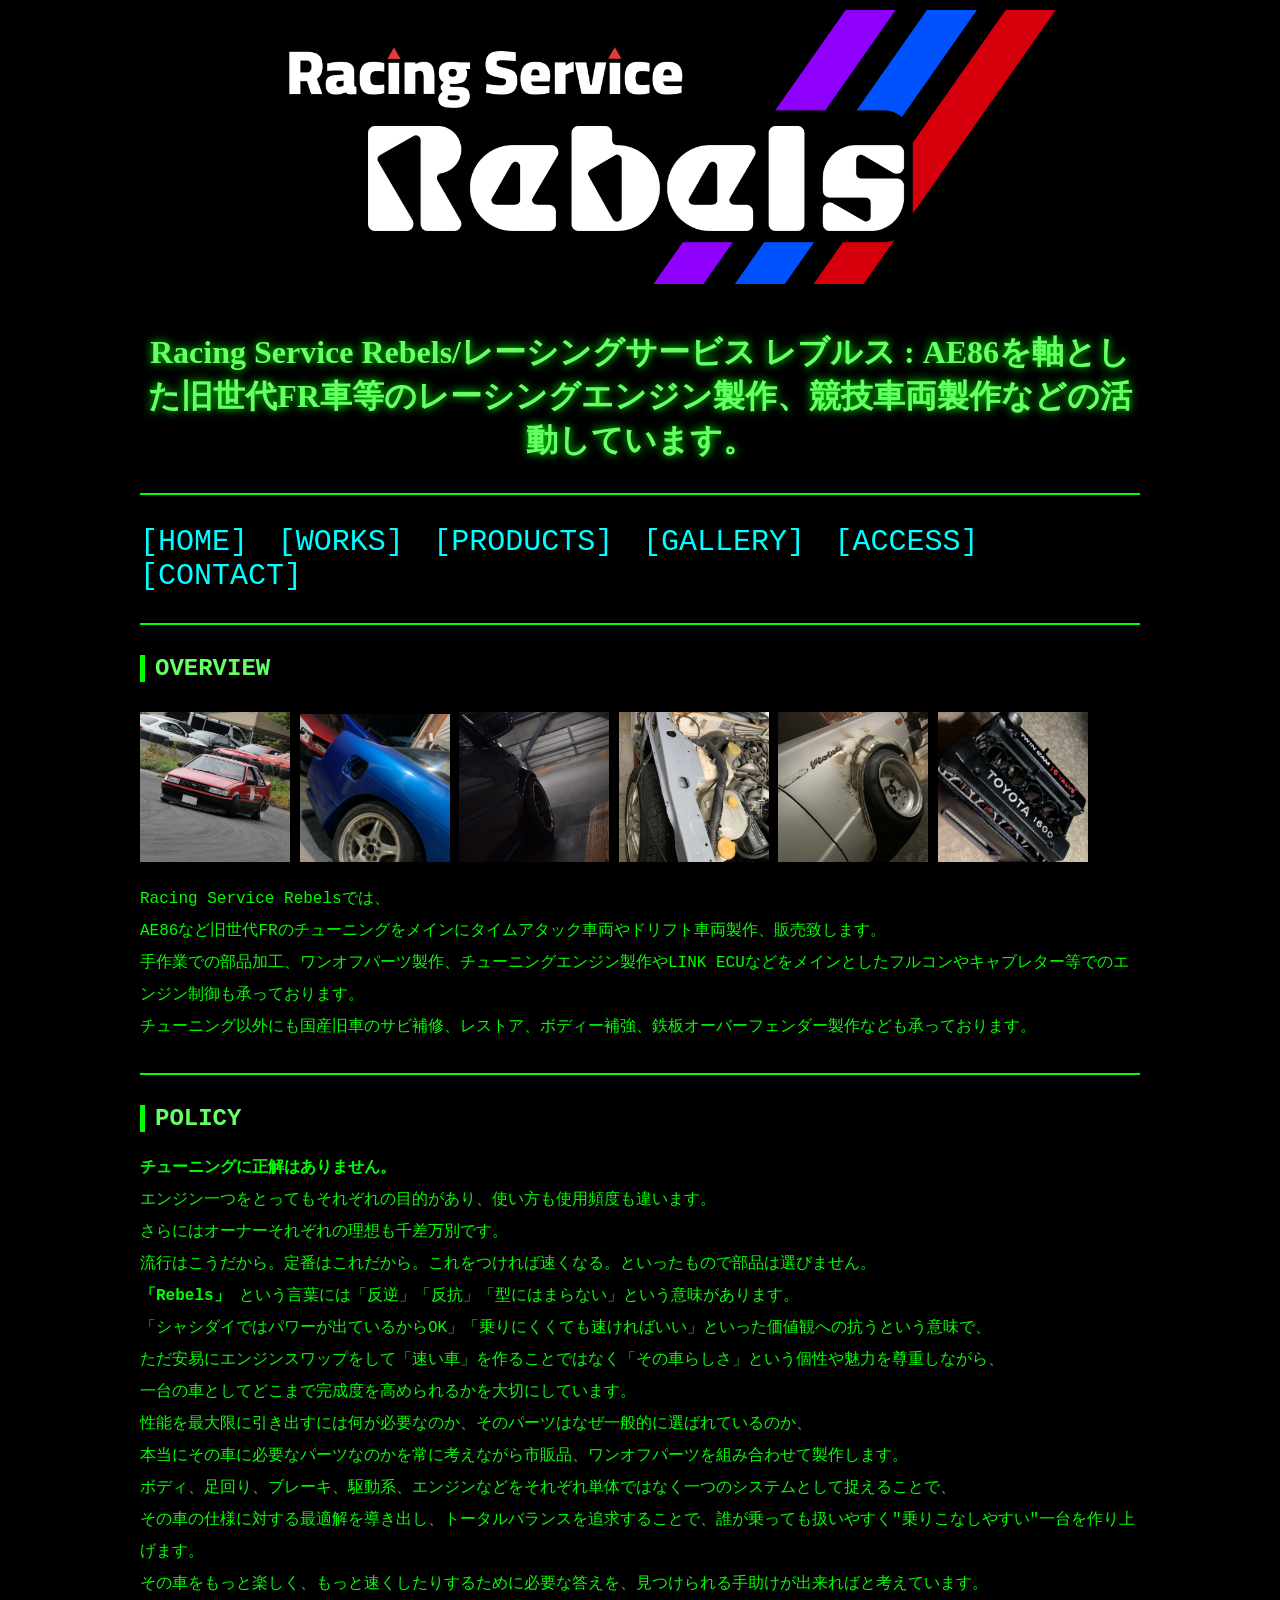
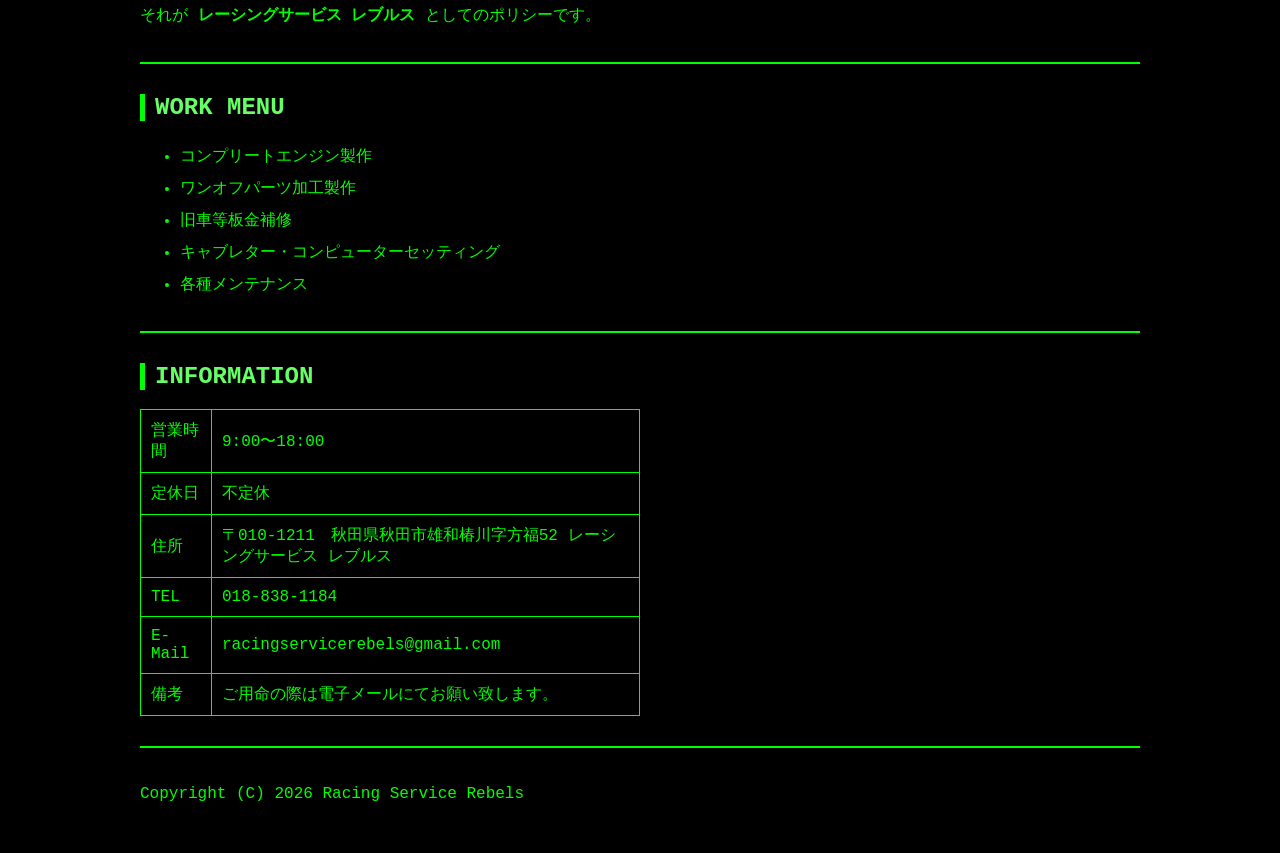
==== index.html @ 62c007cd "Update index.html" ====
<!DOCTYPE html>
<html lang="ja">

<head>

<meta charset="UTF-8">

<center>
  
<img src="images/Rebels.png" width="900">

</center>

<link rel="stylesheet" href="style.css">

<title>Racing Service Rebels レーシングサービス レブルス: AE86を軸とした旧世代FR車等のレーシングエンジン製作、競技車両製作などの活動しています。</title>

<meta name="google-site-verification" content="Rjr_uJXFVS8BpBEm4EKAXi3KYjtamgTPeOFt-QBH3vQ" />

<meta name="description" content="Racing Service Rebels レーシングサービス レブルス" />

<meta name="keywords" content="Racing Service Rebels,レーシングサービス レブルス,レーシングサービスレブルス,秋田,AE86,LINK ECU,チューニング" />

<meta name="robots" content="index,follow" />

</head>

<body>

<div class="container">

<header>

<p>

<title>Racing Service Rebels レーシングサービス レブルス: AE86を軸とした旧世代FR車等のレーシングエンジン製作、競技車両製作などの活動しています。</title>

</p>

<h1>

Racing Service Rebels/レーシングサービス レブルス : AE86を軸とした旧世代FR車等のレーシングエンジン製作、競技車両製作などの活動しています。

</h1>
  
<hr>

</header>

<nav>

<a href="index.html">[HOME]</a>

<a href="works.html">[WORKS]</a>

<a href=".html">[PRODUCTS]</a>

<a href="gallery.html">[GALLERY]</a>

<a href="access.html">[ACCESS]</a>

<a href="contact.html">[CONTACT]</a>

</nav>

<hr>

<section>

<h2> OVERVIEW </h2>
  
<img src="images/IMG_4659.jpg" width="150">

<img src="images/180sx.png" width="150">

<img src="images/image3 .jpeg" width="150">
  
<img src="images/image10.jpeg" width="150"> 

<img src="images/image4.jpeg" width="150"> 
  
<img src="images/IMG_3973.png" width="150"> 

<p>

Racing Service Rebelsでは、<br>

AE86など旧世代FRのチューニングをメインにタイムアタック車両やドリフト車両製作、販売致します。<br>

手作業での部品加工、ワンオフパーツ製作、チューニングエンジン製作やLINK ECUなどをメインとしたフルコンやキャブレター等でのエンジン制御も承っております。<br>
  
チューニング以外にも国産旧車のサビ補修、レストア、ボディー補強、鉄板オーバーフェンダー製作なども承っております。<br>

</p>

</section>

<hr>

<section>

<h2> POLICY </h2>  

<p>
  
<strong>チューニングに正解はありません。</strong> <br>
  
エンジン一つをとってもそれぞれの目的があり、使い方も使用頻度も違います。<br>

さらにはオーナーそれぞれの理想も千差万別です。<br>

流行はこうだから。定番はこれだから。これをつければ速くなる。といったもので部品は選びません。<br>

<strong>「Rebels」</strong> という言葉には「反逆」「反抗」「型にはまらない」という意味があります。<br>
  
「シャシダイではパワーが出ているからOK」「乗りにくくても速ければいい」といった価値観への抗うという意味で、<br>
  
ただ安易にエンジンスワップをして「速い車」を作ることではなく「その車らしさ」という個性や魅力を尊重しながら、<br>
 
一台の車としてどこまで完成度を高められるかを大切にしています。<br>

性能を最大限に引き出すには何が必要なのか、そのパーツはなぜ一般的に選ばれているのか、<br>

本当にその車に必要なパーツなのかを常に考えながら市販品、ワンオフパーツを組み合わせて製作します。<br>

ボディ、足回り、ブレーキ、駆動系、エンジンなどをそれぞれ単体ではなく一つのシステムとして捉えることで、<br>
  
その車の仕様に対する最適解を導き出し、トータルバランスを追求することで、誰が乗っても扱いやすく"乗りこなしやすい"一台を作り上げます。<br>
  
その車をもっと楽しく、もっと速くしたりするために必要な答えを、見つけられる手助けが出来ればと考えています。<br>

それが<strong> レーシングサービス レブルス</strong> としてのポリシーです。
  
</p>

  
</section>

<hr>

<section>

<h2>WORK MENU</h2>

<ul>

<li>コンプリートエンジン製作</li>
  
<li>ワンオフパーツ加工製作</li>
  
<li>旧車等板金補修</li>

<li>キャブレター・コンピューターセッティング</li>

<li>各種メンテナンス</li>

</ul>

</section>

<hr>

<section>

<h2>INFORMATION</h2>

<table border="1">

<tr>
<td>営業時間</td>
<td>9:00〜18:00</td>
</tr>

<tr>
<td>定休日</td>
<td>不定休</td>
</tr>

<tr>
<td>住所</td>
<td>〒010-1211　秋田県秋田市雄和椿川字方福52 レーシングサービス レブルス</td>
</tr>

<tr>
<td>TEL</td>
<td>018-838-1184</td>
</tr> 

<tr>
<td>E-Mail</td>
<td>racingservicerebels@gmail.com</td>
</tr>

<tr>
<td>備考</td>
<td>ご用命の際は電子メールにてお願い致します。</td>
</tr>


</table>

</section>

<hr>

<footer>

<p>

Copyright (C) 2026 Racing Service Rebels

</p>

</footer>

</div>

</body>

</html>
---- style.css ----
body {

    background-color: #000000;

    color: #00ff00;

    font-family: "MS Gothic", monospace;   

    margin: 0;

    padding: 0;

}

.container {

    width: 1000px;

    margin: auto;

    padding: 20px;

}

h1 {

    color: #66ff66;

    text-align: center;

    text-shadow: 0 0 10px #00ff00;

    font-family: "Perfect DOS VGA 437";

}

h2 {

    color: #66ff66;

    border-left: 5px solid #00ff00;

    padding-left: 10px;

}

p {

    line-height: 2;

}

a {

    font-size: 30px;
    
    color: #00ffff;

    text-decoration: none;

    margin-right: 20px;

}

a:hover {

    color: yellow;

}

img {

    margin-top: 10px;

}

table {

    width: 500px;

    border-collapse: collapse;

}

td {

    padding: 10px;

    border: 1px solid #00ff00;

}

hr {

    border: 1px solid #00ff00;

    margin-top: 30px;

    margin-bottom: 30px;

}

ul {

    line-height: 2;

}
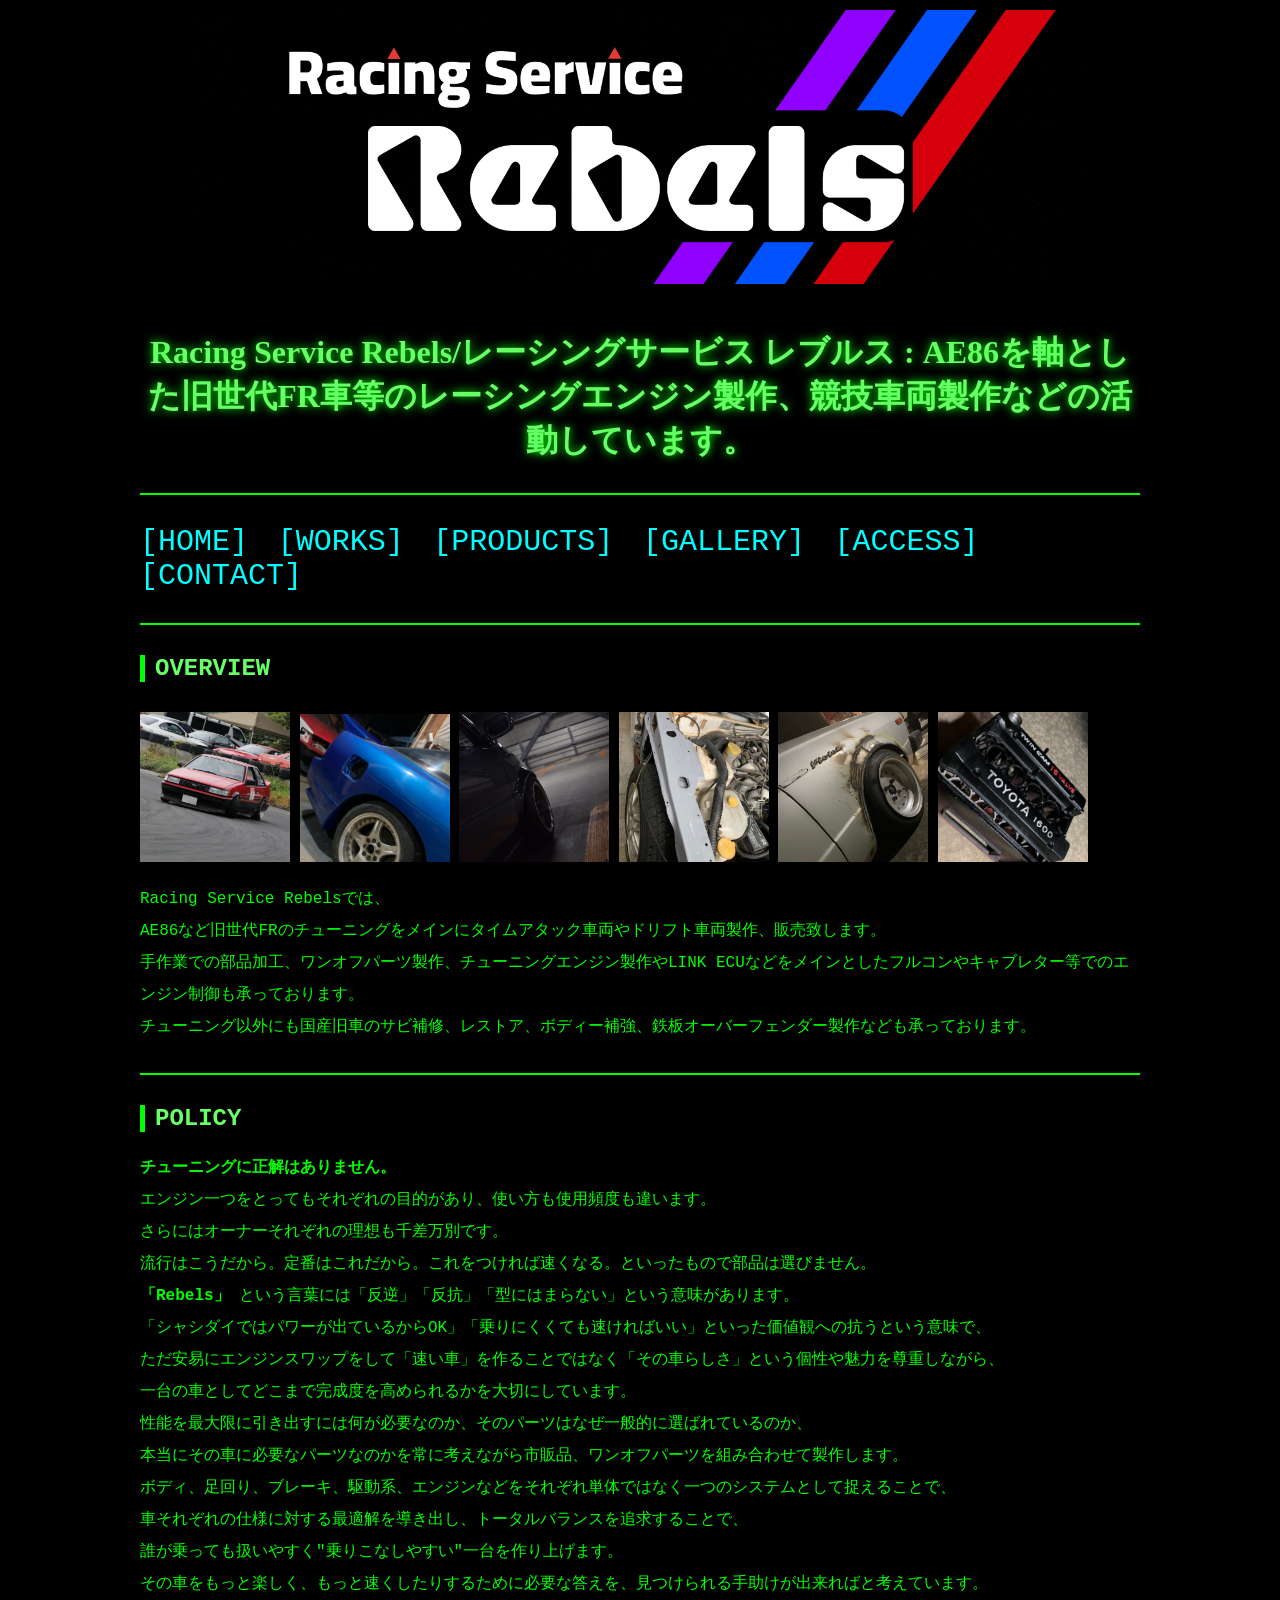
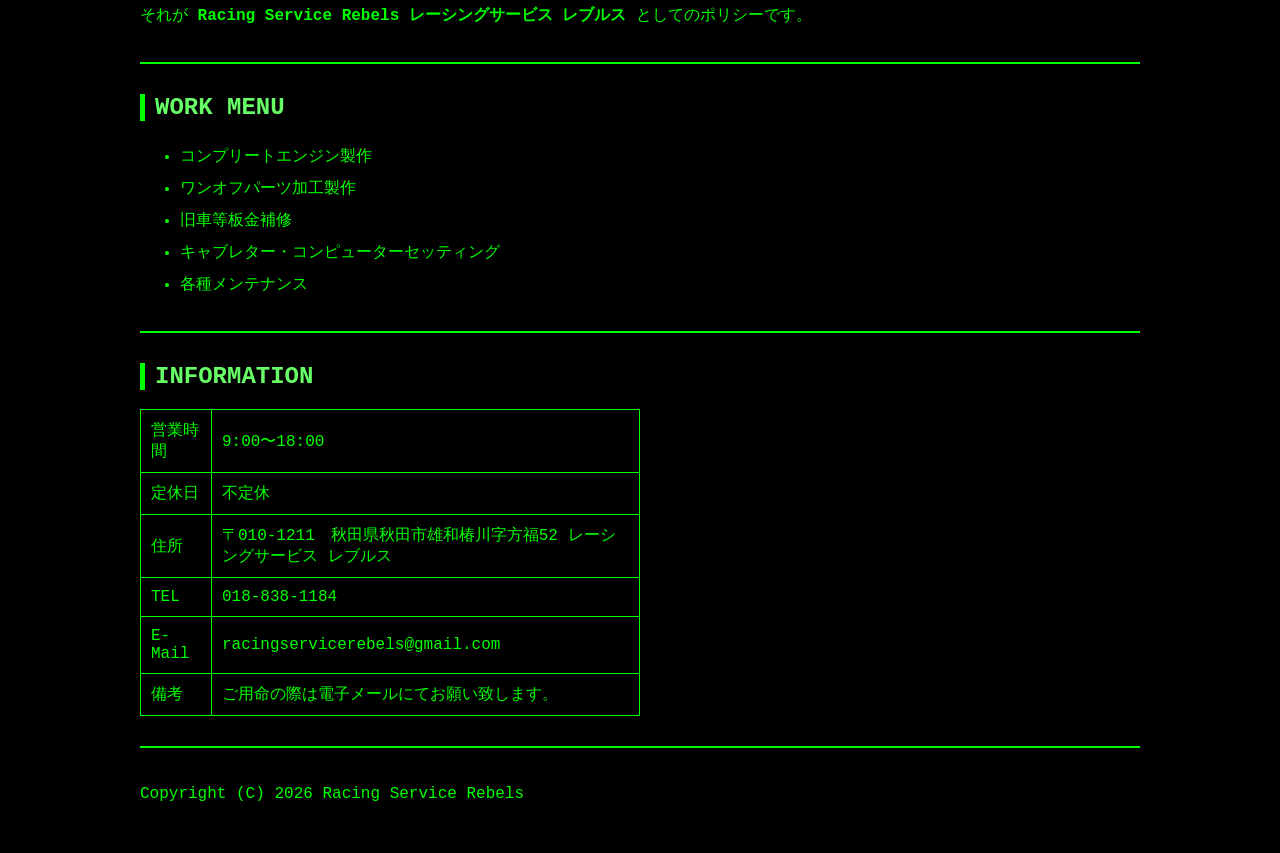
==== commit 5bfc72a0: "Update index.html" ====
--- a/index.html
+++ b/index.html
@@ -125,11 +125,13 @@
 
 ボディ、足回り、ブレーキ、駆動系、エンジンなどをそれぞれ単体ではなく一つのシステムとして捉えることで、<br>
   
-その車の仕様に対する最適解を導き出し、トータルバランスを追求することで、誰が乗っても扱いやすく"乗りこなしやすい"一台を作り上げます。<br>
+車それぞれの仕様に対する最適解を導き出し、トータルバランスを追求することで、<br>
+  
+誰が乗っても扱いやすく"乗りこなしやすい"一台を作り上げます。<br>
   
 その車をもっと楽しく、もっと速くしたりするために必要な答えを、見つけられる手助けが出来ればと考えています。<br>
 
-それが<strong> レーシングサービス レブルス</strong> としてのポリシーです。
+それが<strong> Racing Service Rebels レーシングサービス レブルス</strong> としてのポリシーです。
   
 </p>
 
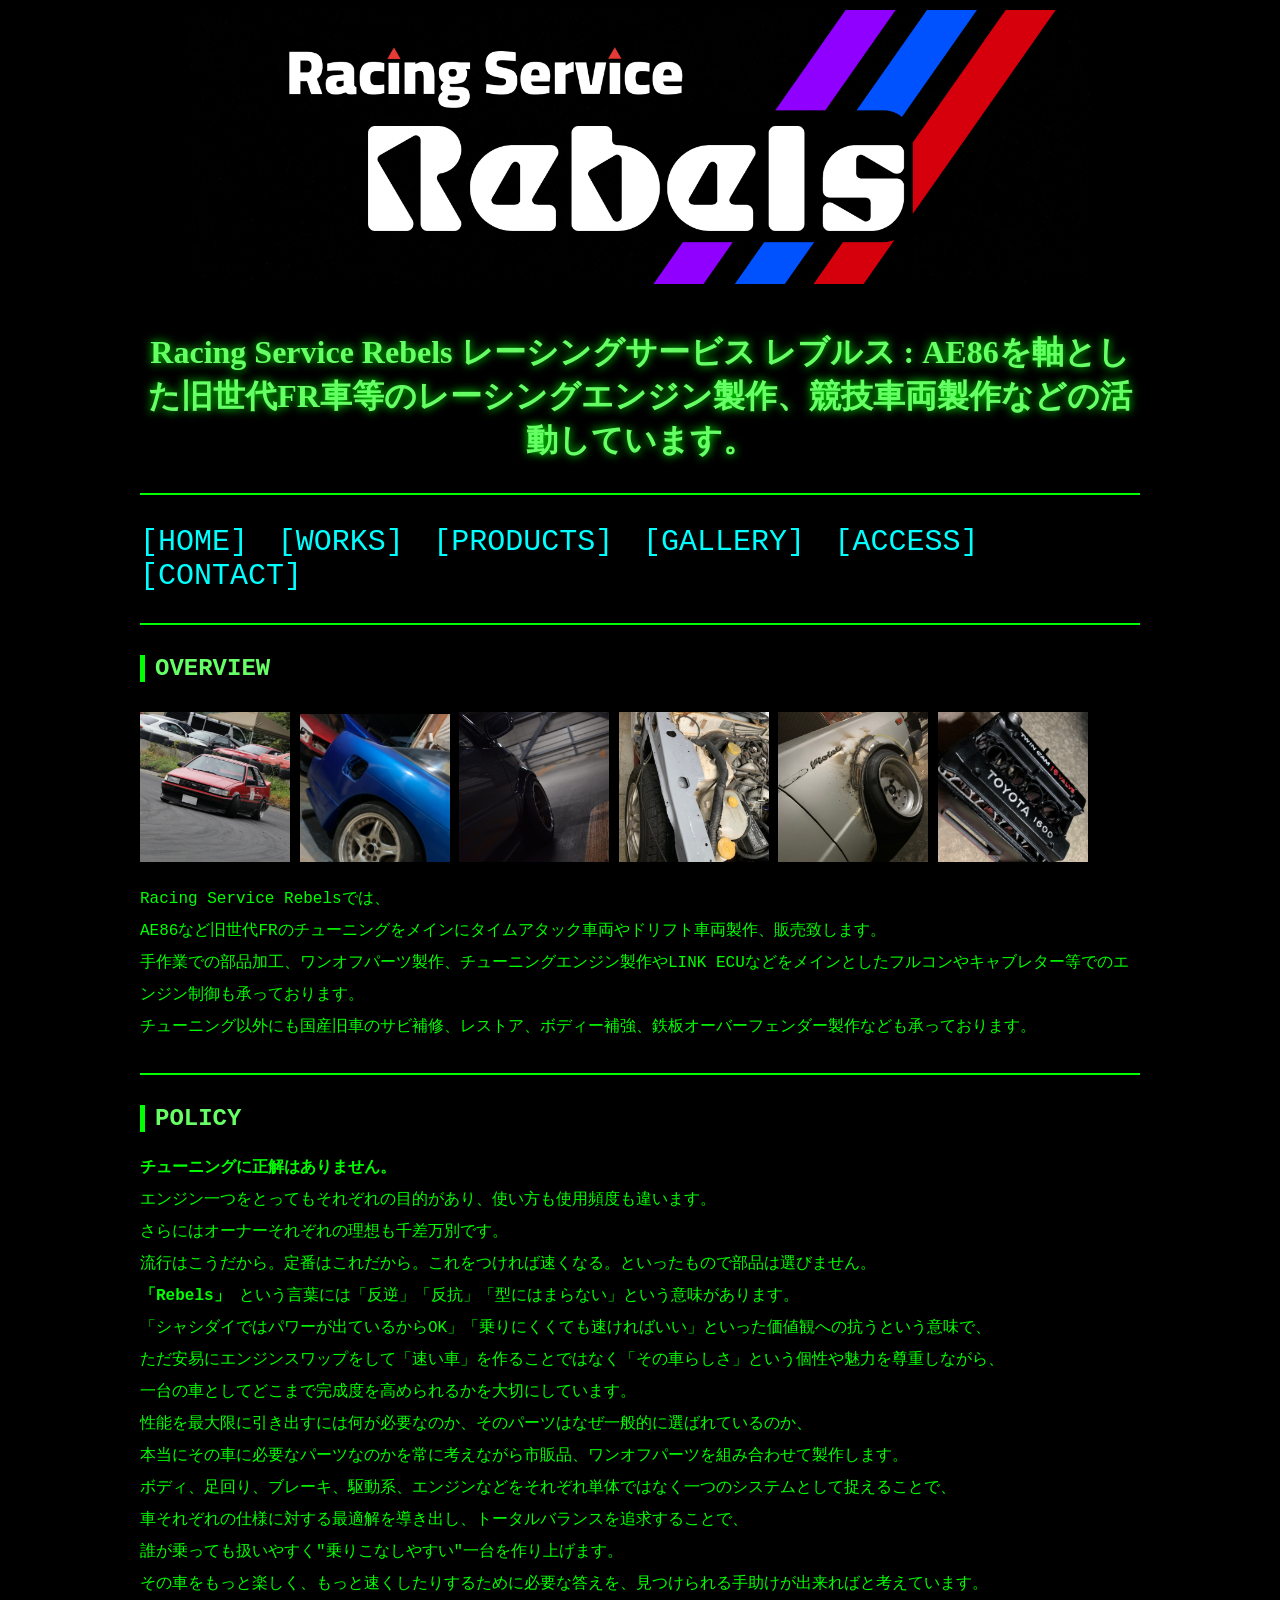
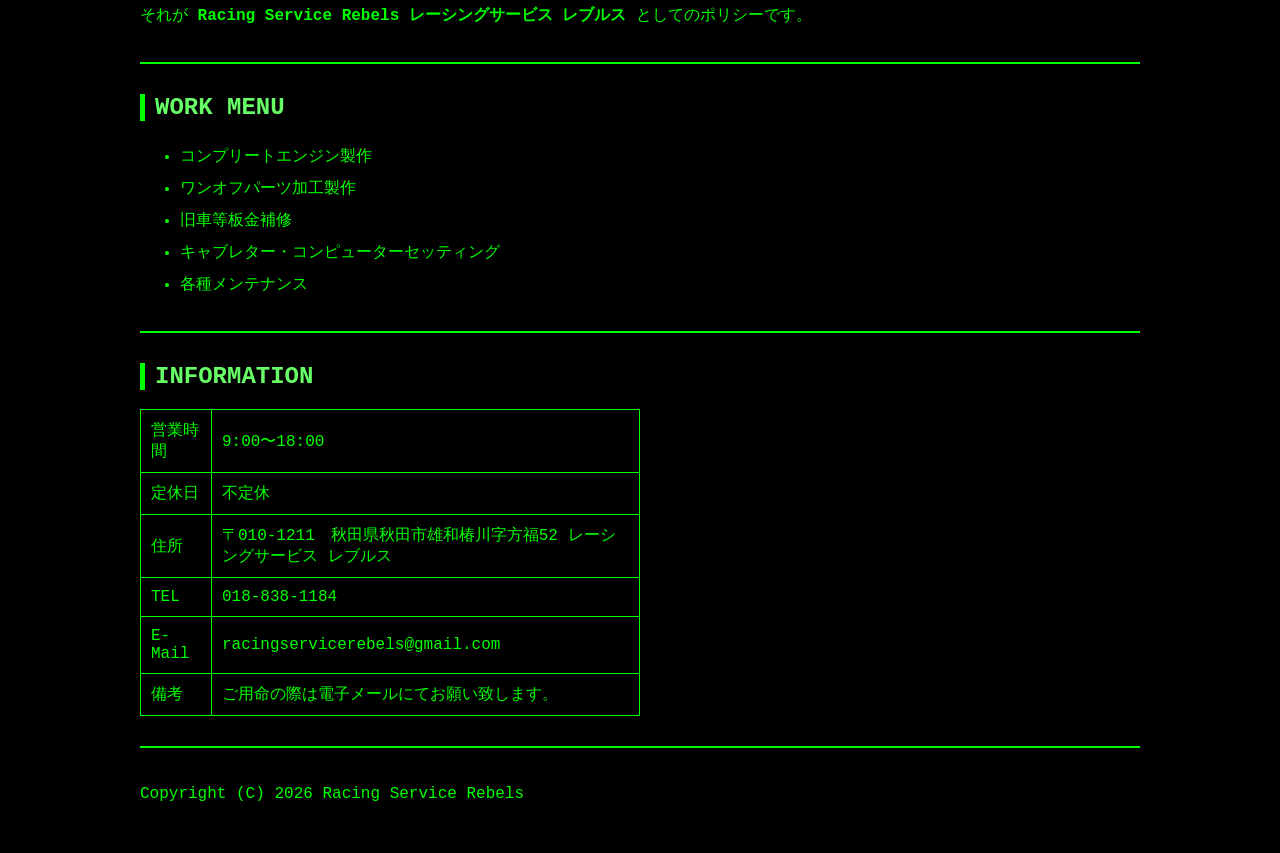
==== commit a16c8e3b: "Update index.html" ====
--- a/index.html
+++ b/index.html
@@ -13,7 +13,7 @@
 
 <link rel="stylesheet" href="style.css">
 
-<title>Racing Service Rebels レーシングサービス レブルス: AE86を軸とした旧世代FR車等のレーシングエンジン製作、競技車両製作などの活動しています。</title>
+<title>Racing Service Rebels レーシングサービス レブルス AE86を軸とした旧世代FR車等のレーシングエンジン製作、競技車両製作などの活動しています。</title>
 
 <meta name="google-site-verification" content="Rjr_uJXFVS8BpBEm4EKAXi3KYjtamgTPeOFt-QBH3vQ" />
 
@@ -33,13 +33,13 @@
 
 <p>
 
-<title>Racing Service Rebels レーシングサービス レブルス: AE86を軸とした旧世代FR車等のレーシングエンジン製作、競技車両製作などの活動しています。</title>
+<title>Racing Service Rebels レーシングサービス レブルス AE86を軸とした旧世代FR車等のレーシングエンジン製作、競技車両製作などの活動しています。</title>
 
 </p>
 
 <h1>
 
-Racing Service Rebels/レーシングサービス レブルス : AE86を軸とした旧世代FR車等のレーシングエンジン製作、競技車両製作などの活動しています。
+Racing Service Rebels レーシングサービス レブルス : AE86を軸とした旧世代FR車等のレーシングエンジン製作、競技車両製作などの活動しています。
 
 </h1>
   
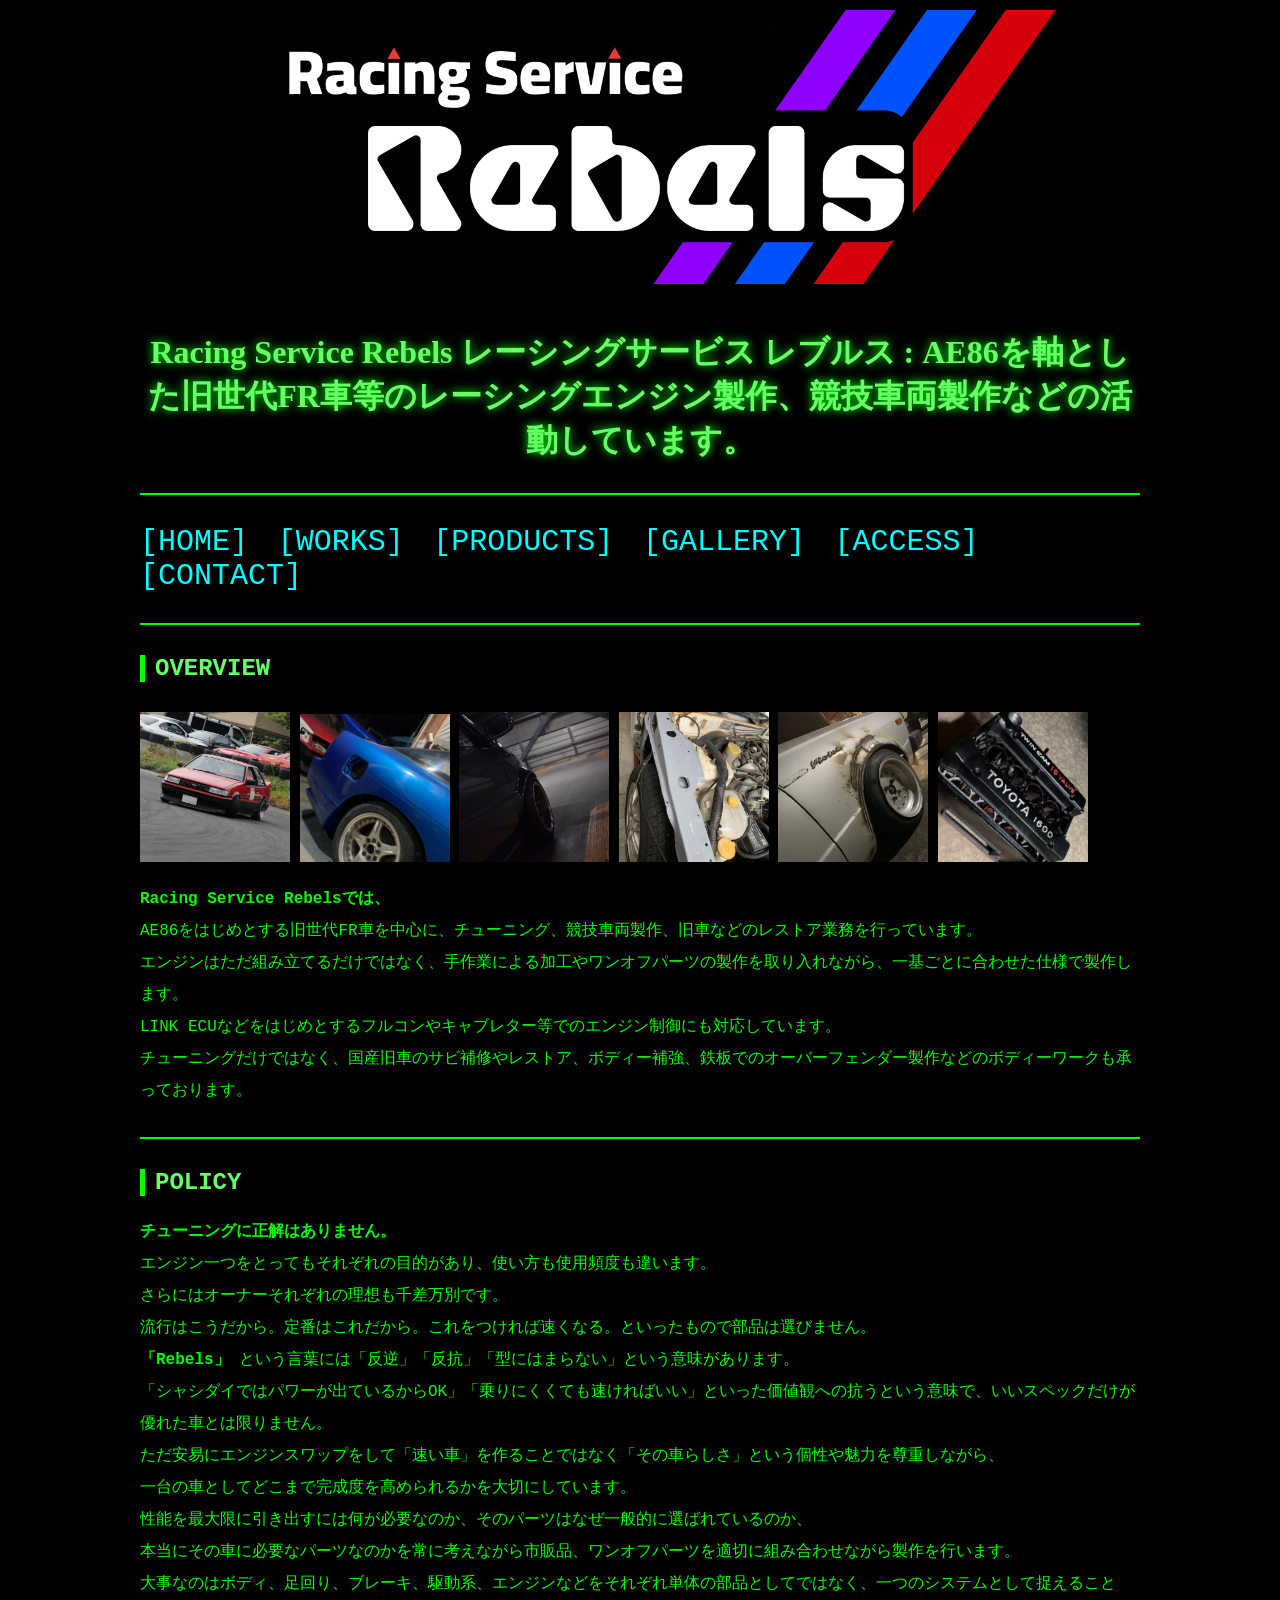
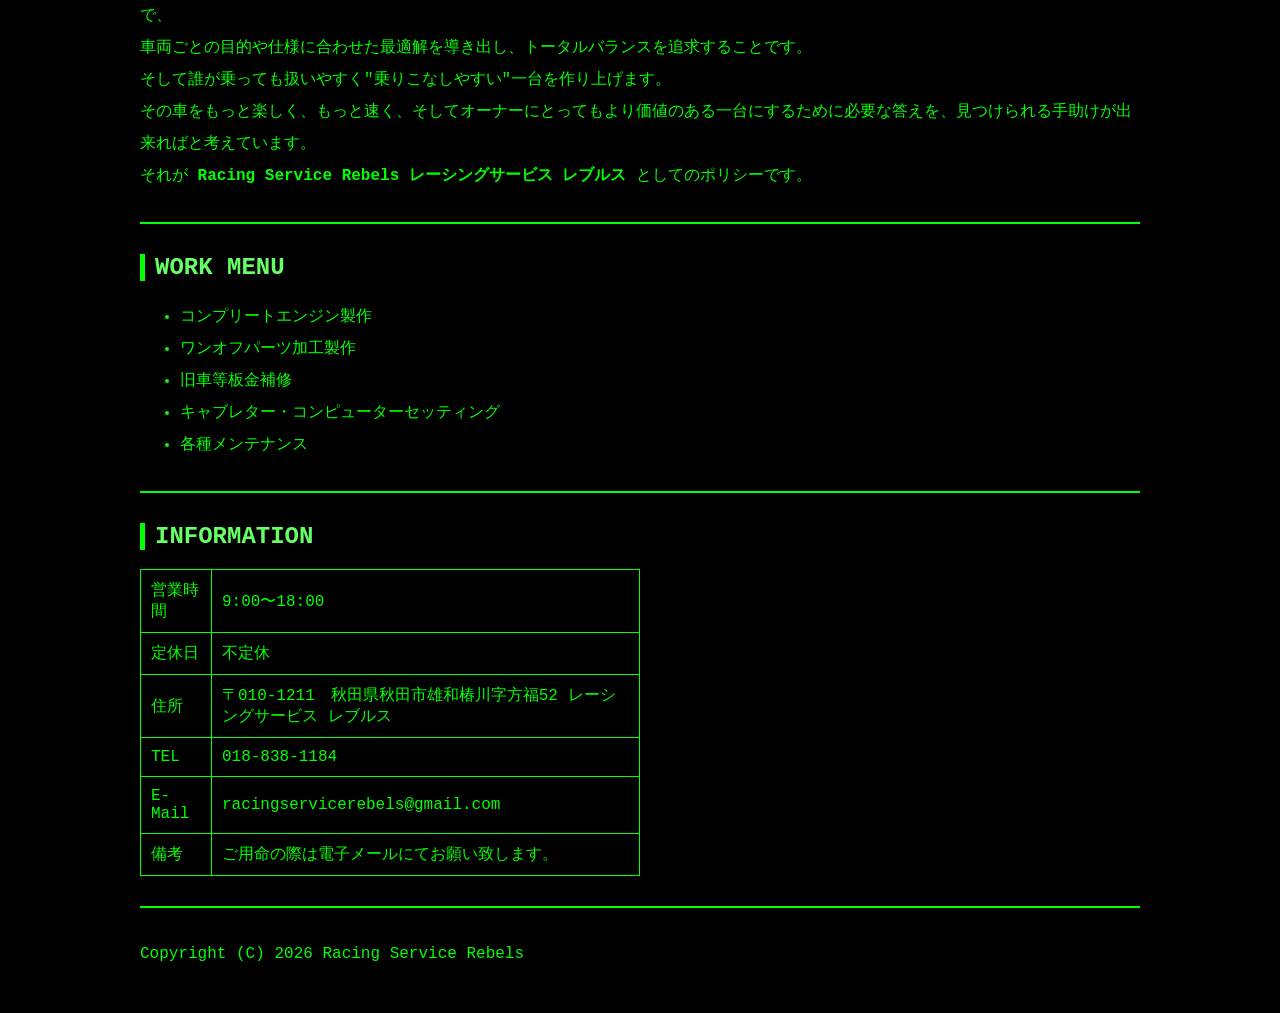
==== commit 50f1d484: "Update index.html" ====
--- a/index.html
+++ b/index.html
@@ -83,13 +83,15 @@
 
 <p>
 
-Racing Service Rebelsでは、<br>
-
-AE86など旧世代FRのチューニングをメインにタイムアタック車両やドリフト車両製作、販売致します。<br>
-
-手作業での部品加工、ワンオフパーツ製作、チューニングエンジン製作やLINK ECUなどをメインとしたフルコンやキャブレター等でのエンジン制御も承っております。<br>
-  
-チューニング以外にも国産旧車のサビ補修、レストア、ボディー補強、鉄板オーバーフェンダー製作なども承っております。<br>
+<strong>Racing Service Rebelsでは、</strong>　<br>
+
+AE86をはじめとする旧世代FR車を中心に、チューニング、競技車両製作、旧車などのレストア業務を行っています。<br>
+
+エンジンはただ組み立てるだけではなく、手作業による加工やワンオフパーツの製作を取り入れながら、一基ごとに合わせた仕様で製作します。<br>
+
+LINK ECUなどをはじめとするフルコンやキャブレター等でのエンジン制御にも対応しています。<br>
+  
+チューニングだけではなく、国産旧車のサビ補修やレストア、ボディー補強、鉄板でのオーバーフェンダー製作などのボディーワークも承っております。<br>
 
 </p>
 
@@ -113,7 +115,7 @@
 
 <strong>「Rebels」</strong> という言葉には「反逆」「反抗」「型にはまらない」という意味があります。<br>
   
-「シャシダイではパワーが出ているからOK」「乗りにくくても速ければいい」といった価値観への抗うという意味で、<br>
+「シャシダイではパワーが出ているからOK」「乗りにくくても速ければいい」といった価値観への抗うという意味で、いいスペックだけが優れた車とは限りません。<br>
   
 ただ安易にエンジンスワップをして「速い車」を作ることではなく「その車らしさ」という個性や魅力を尊重しながら、<br>
  
@@ -121,15 +123,15 @@
 
 性能を最大限に引き出すには何が必要なのか、そのパーツはなぜ一般的に選ばれているのか、<br>
 
-本当にその車に必要なパーツなのかを常に考えながら市販品、ワンオフパーツを組み合わせて製作します。<br>
-
-ボディ、足回り、ブレーキ、駆動系、エンジンなどをそれぞれ単体ではなく一つのシステムとして捉えることで、<br>
-  
-車それぞれの仕様に対する最適解を導き出し、トータルバランスを追求することで、<br>
-  
-誰が乗っても扱いやすく"乗りこなしやすい"一台を作り上げます。<br>
-  
-その車をもっと楽しく、もっと速くしたりするために必要な答えを、見つけられる手助けが出来ればと考えています。<br>
+本当にその車に必要なパーツなのかを常に考えながら市販品、ワンオフパーツを適切に組み合わせながら製作を行います。<br>
+
+大事なのはボディ、足回り、ブレーキ、駆動系、エンジンなどをそれぞれ単体の部品としてではなく、一つのシステムとして捉えることで、<br>
+  
+車両ごとの目的や仕様に合わせた最適解を導き出し、トータルバランスを追求することです。<br>
+  
+そして誰が乗っても扱いやすく"乗りこなしやすい"一台を作り上げます。<br>
+  
+その車をもっと楽しく、もっと速く、そしてオーナーにとってもより価値のある一台にするために必要な答えを、見つけられる手助けが出来ればと考えています。<br>
 
 それが<strong> Racing Service Rebels レーシングサービス レブルス</strong> としてのポリシーです。
   
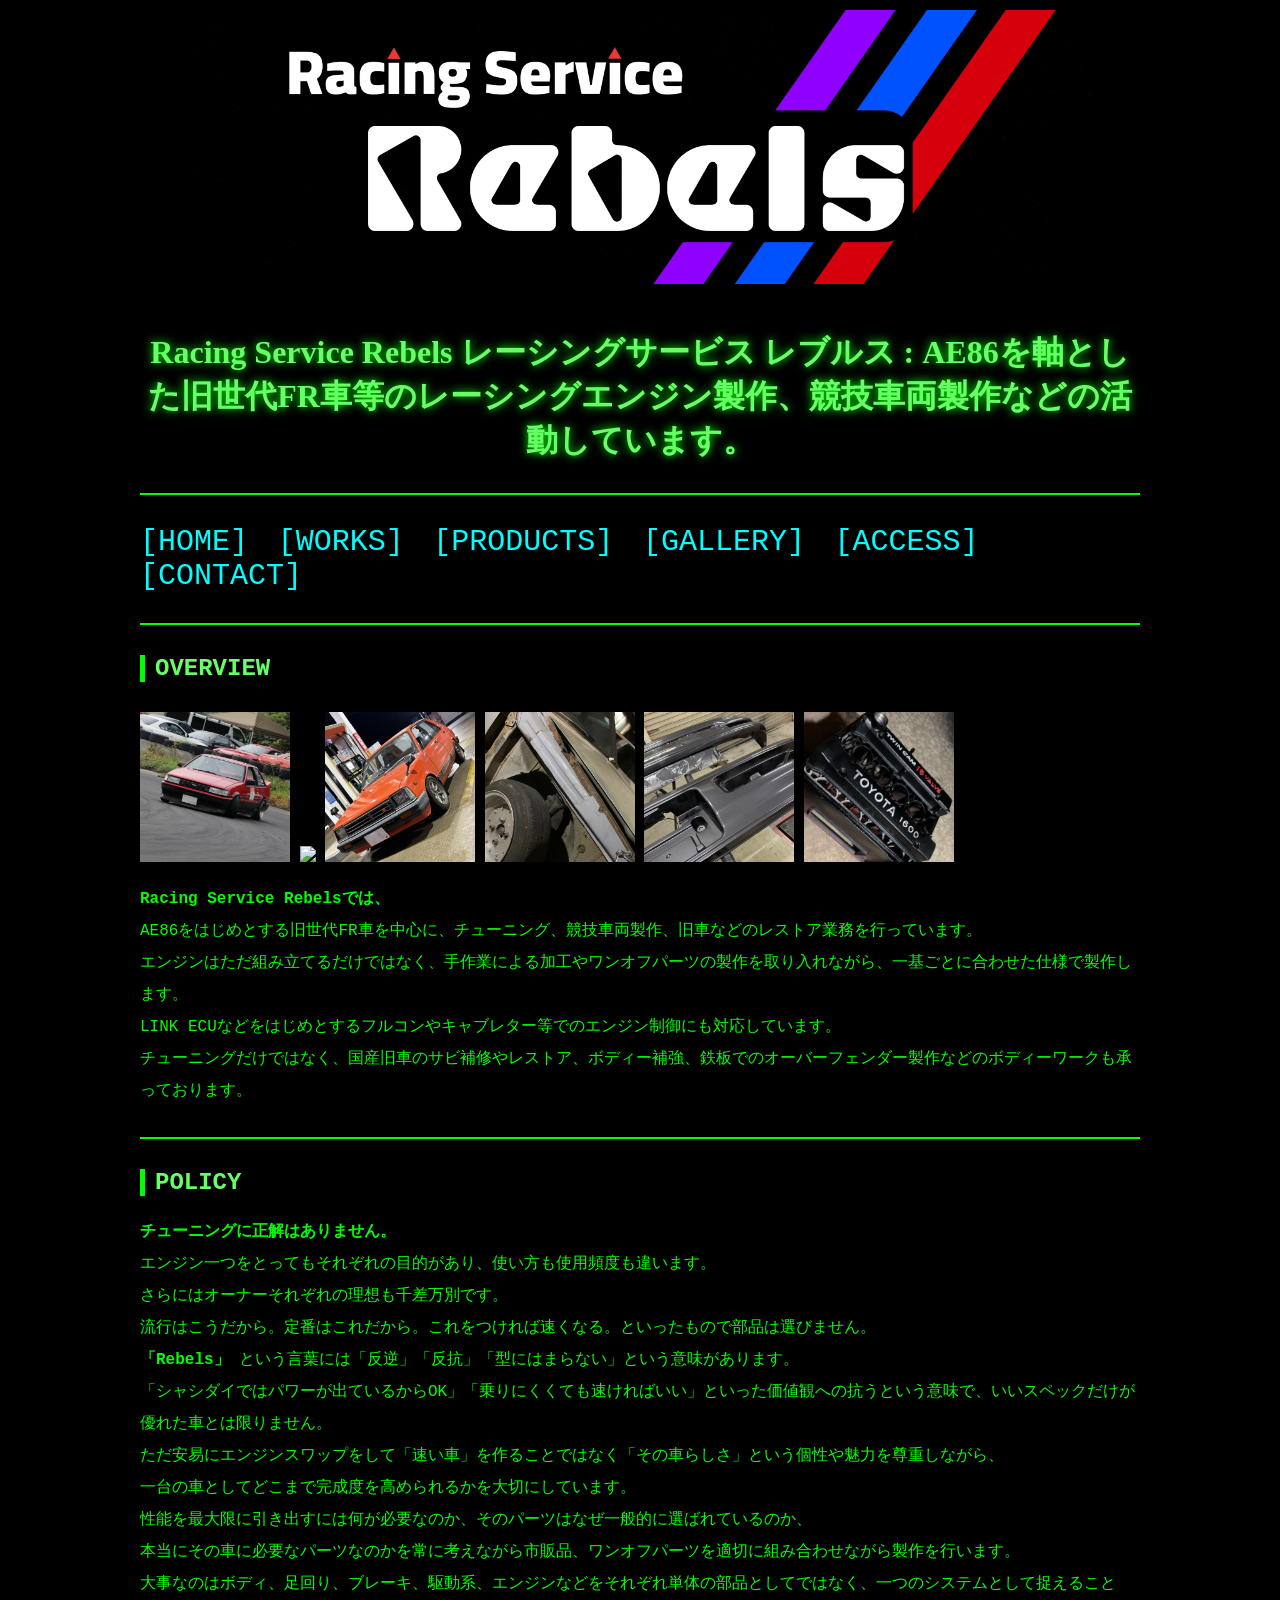
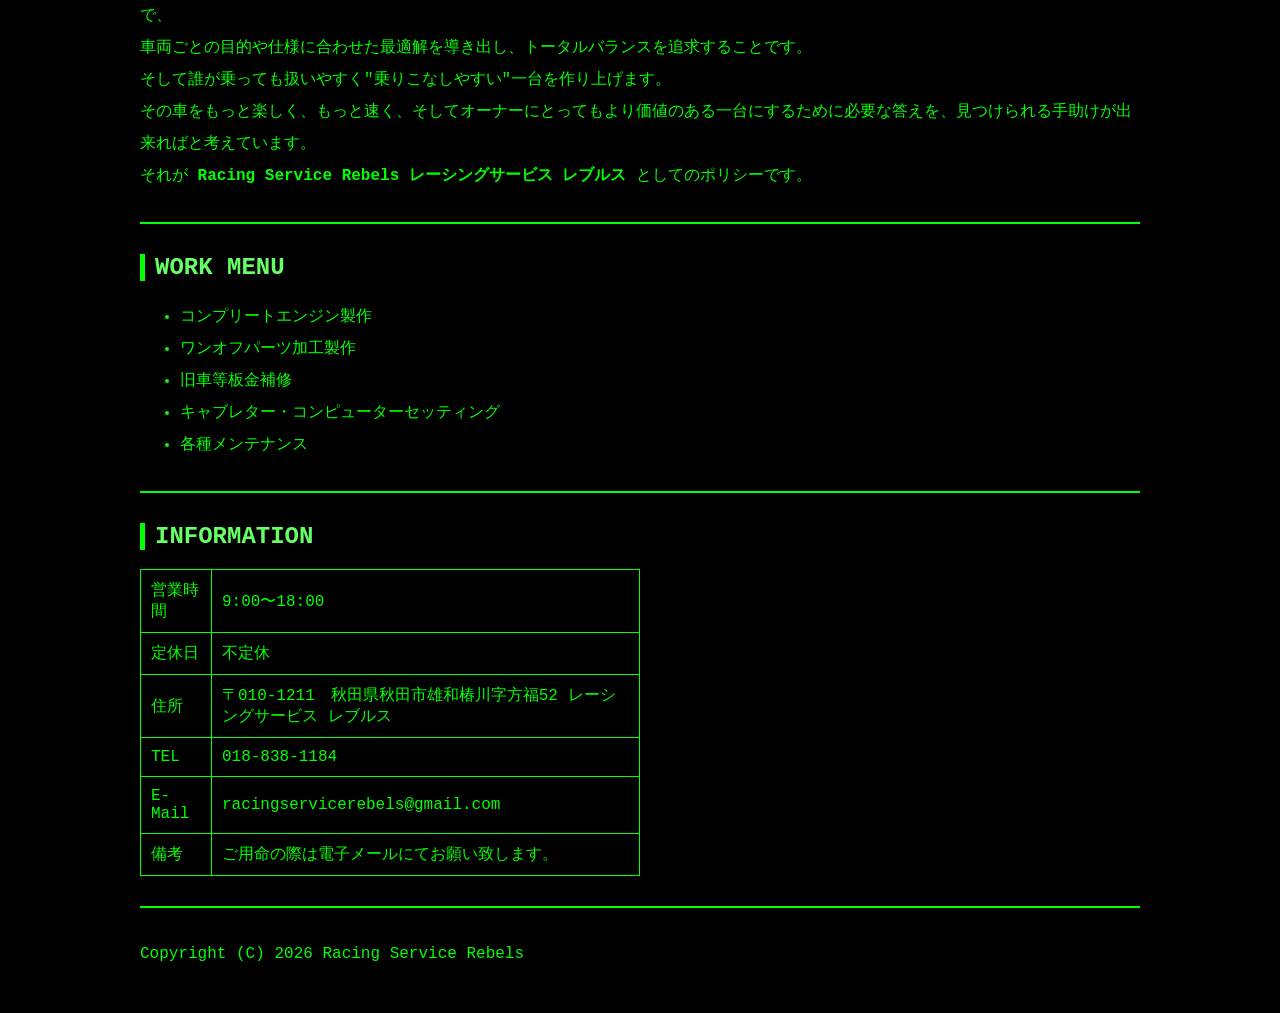
==== commit be917c6c: "Update index.html" ====
--- a/index.html
+++ b/index.html
@@ -53,7 +53,7 @@
 
 <a href="works.html">[WORKS]</a>
 
-<a href=".html">[PRODUCTS]</a>
+<a href="products.html">[PRODUCTS]</a>
 
 <a href="gallery.html">[GALLERY]</a>
 
@@ -71,13 +71,13 @@
   
 <img src="images/IMG_4659.jpg" width="150">
 
-<img src="images/180sx.png" width="150">
-
-<img src="images/image3 .jpeg" width="150">
-  
-<img src="images/image10.jpeg" width="150"> 
-
-<img src="images/image4.jpeg" width="150"> 
+<img src="images/AE86 7.jepg" width="150">
+
+<img src="images/KP61 1.jpeg" width="150">
+  
+<img src="images/image3.jpeg" width="150"> 
+
+<img src="images/JW4 6.jpeg" width="150"> 
   
 <img src="images/IMG_3973.png" width="150"> 
 
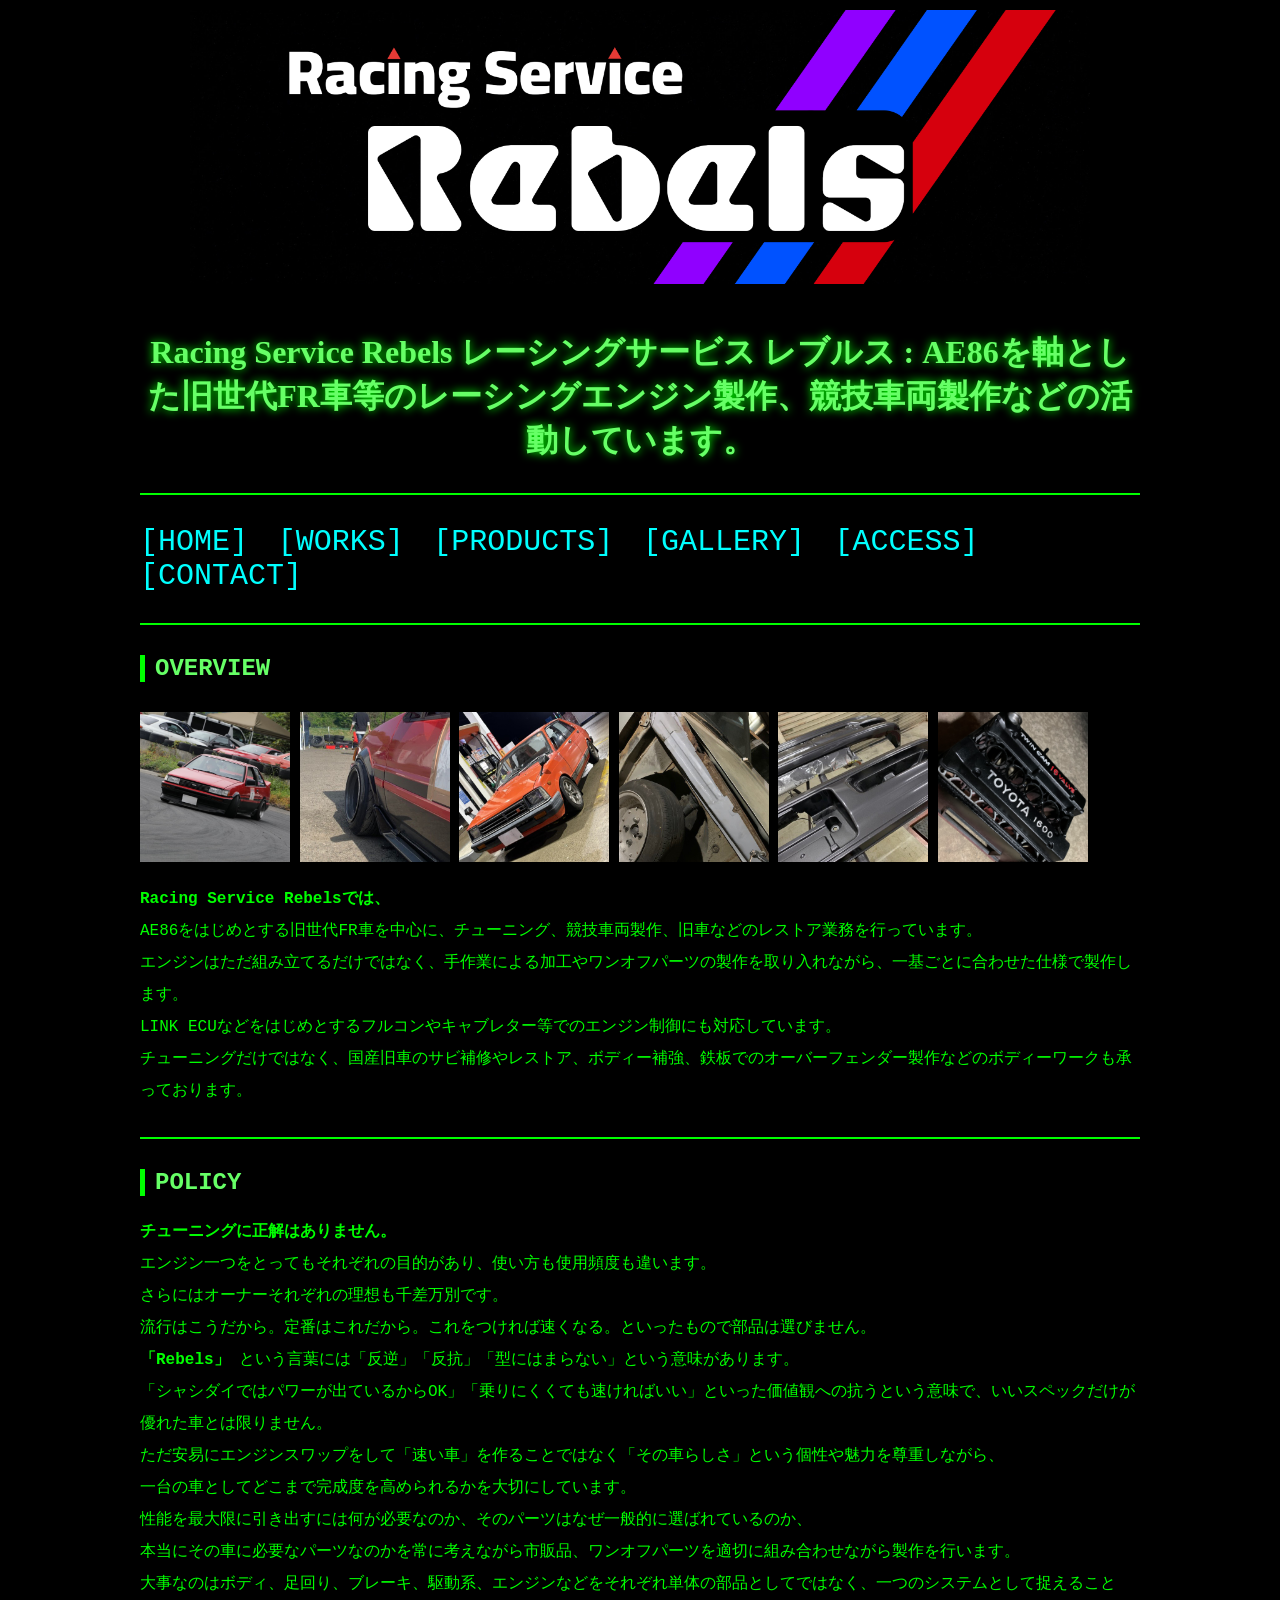
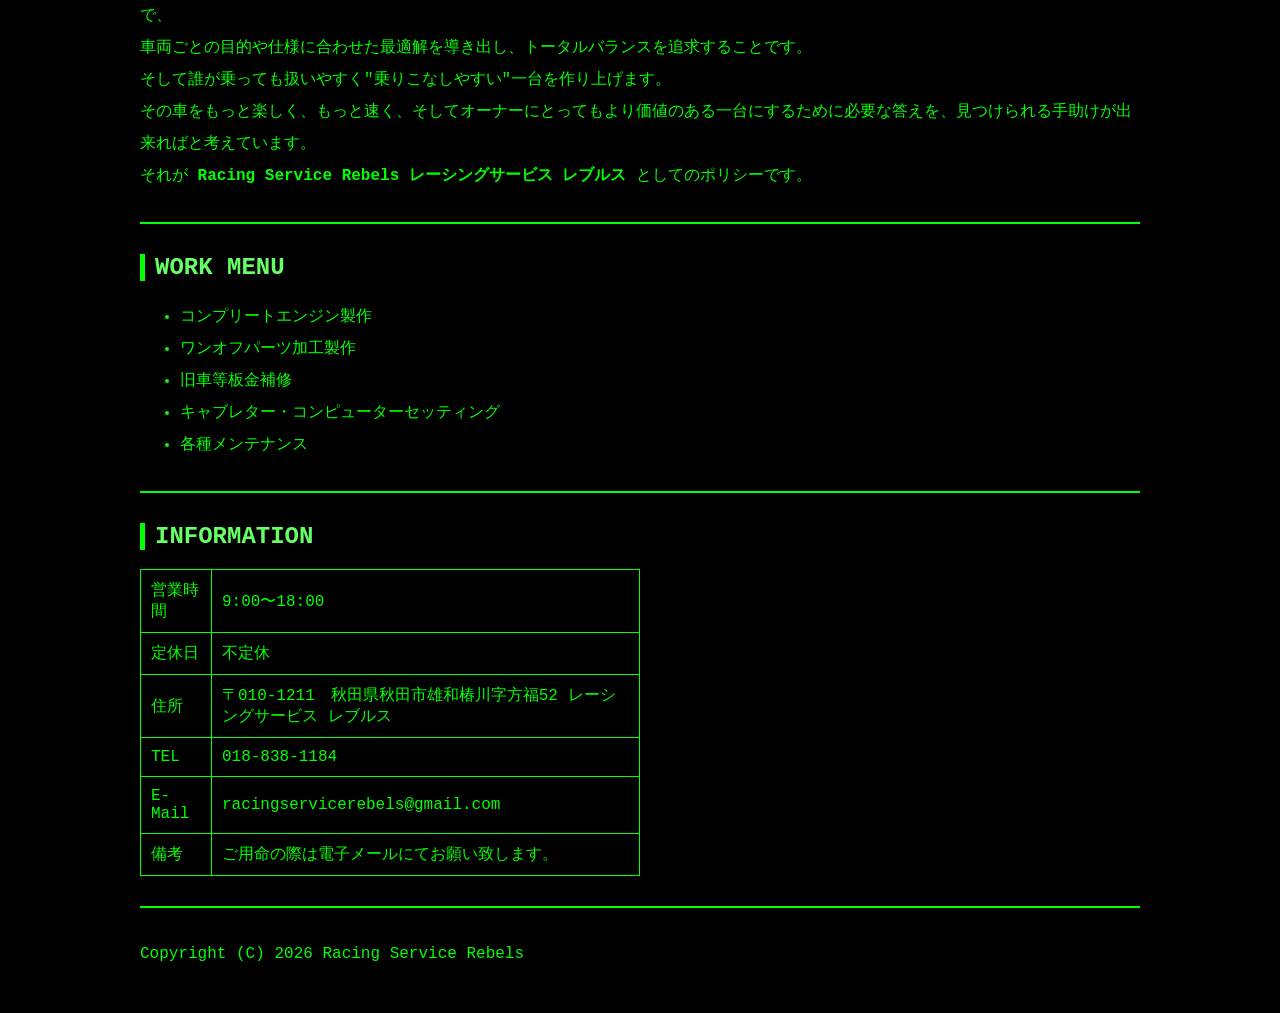
==== commit d50ba176: "Update index.html" ====
--- a/index.html
+++ b/index.html
@@ -71,7 +71,7 @@
   
 <img src="images/IMG_4659.jpg" width="150">
 
-<img src="images/AE86 7.jepg" width="150">
+<img src="images/AE86 7.jpeg" width="150">
 
 <img src="images/KP61 1.jpeg" width="150">
   
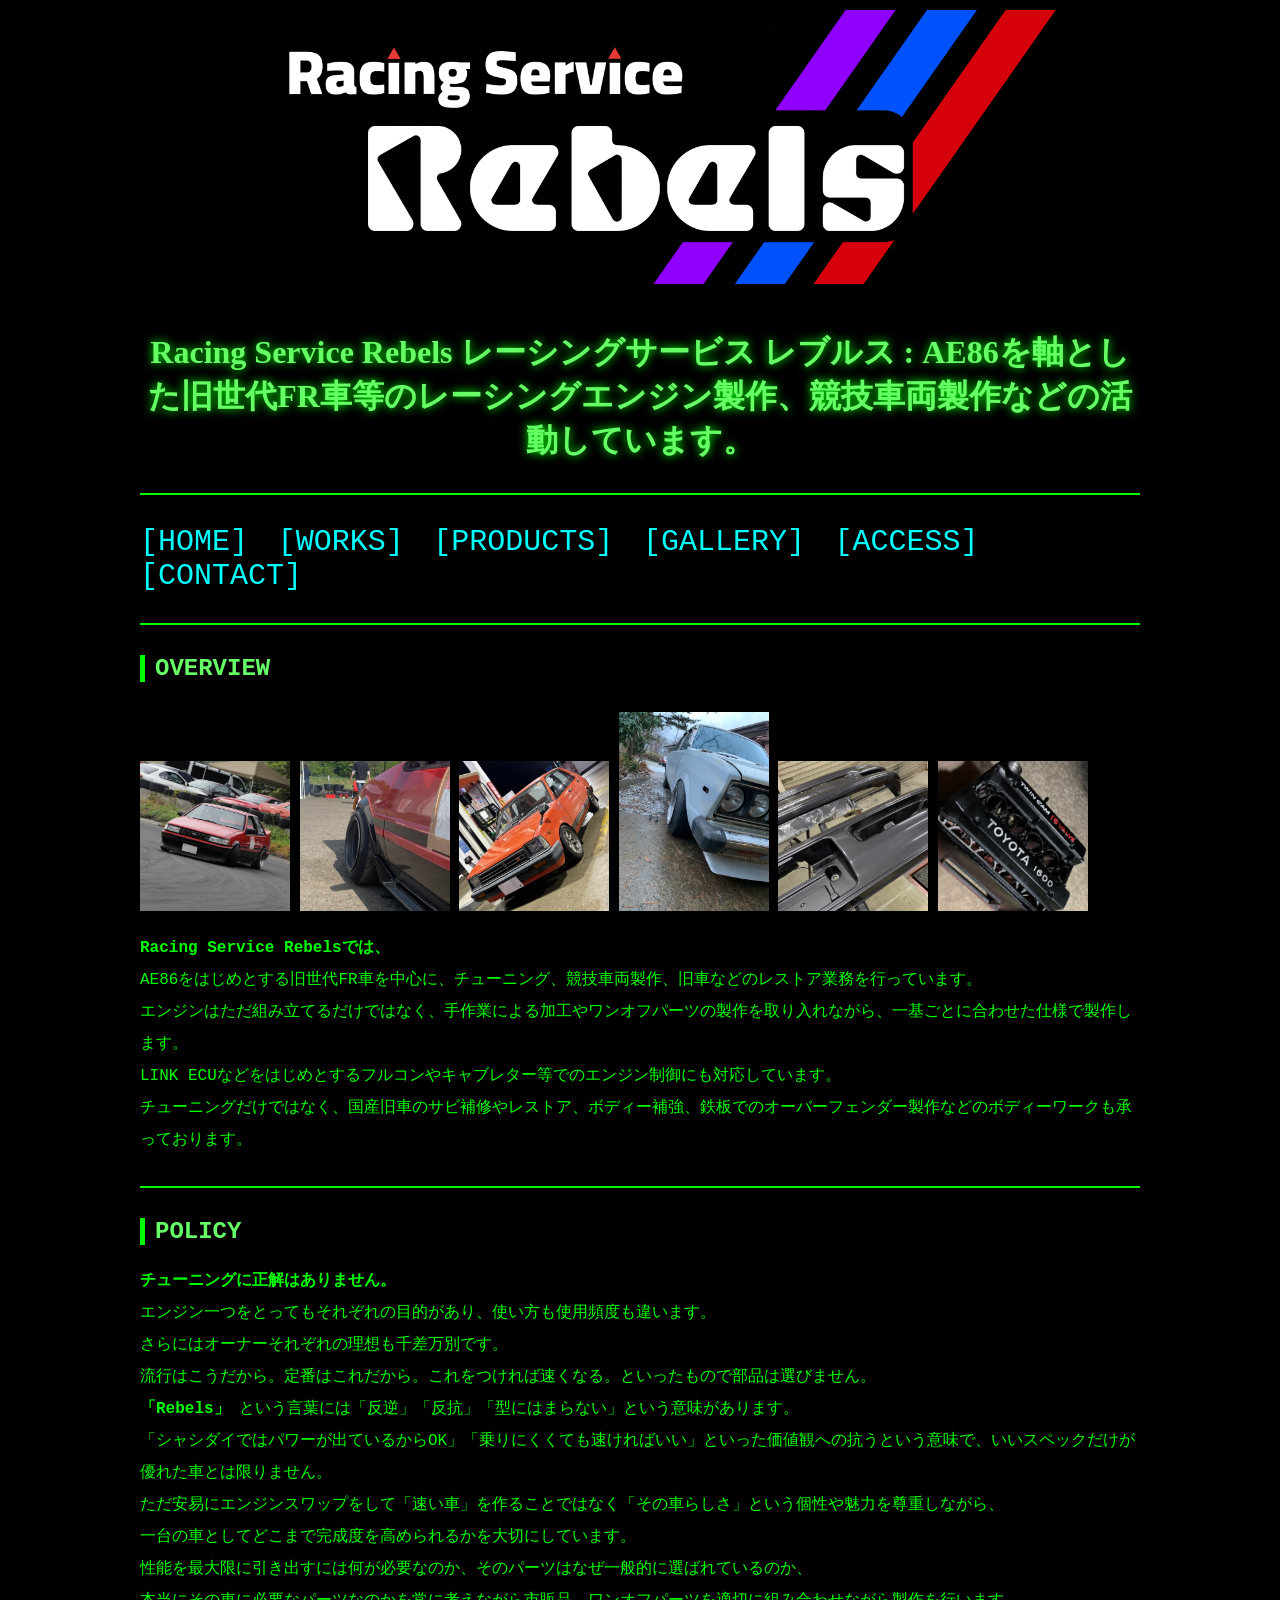
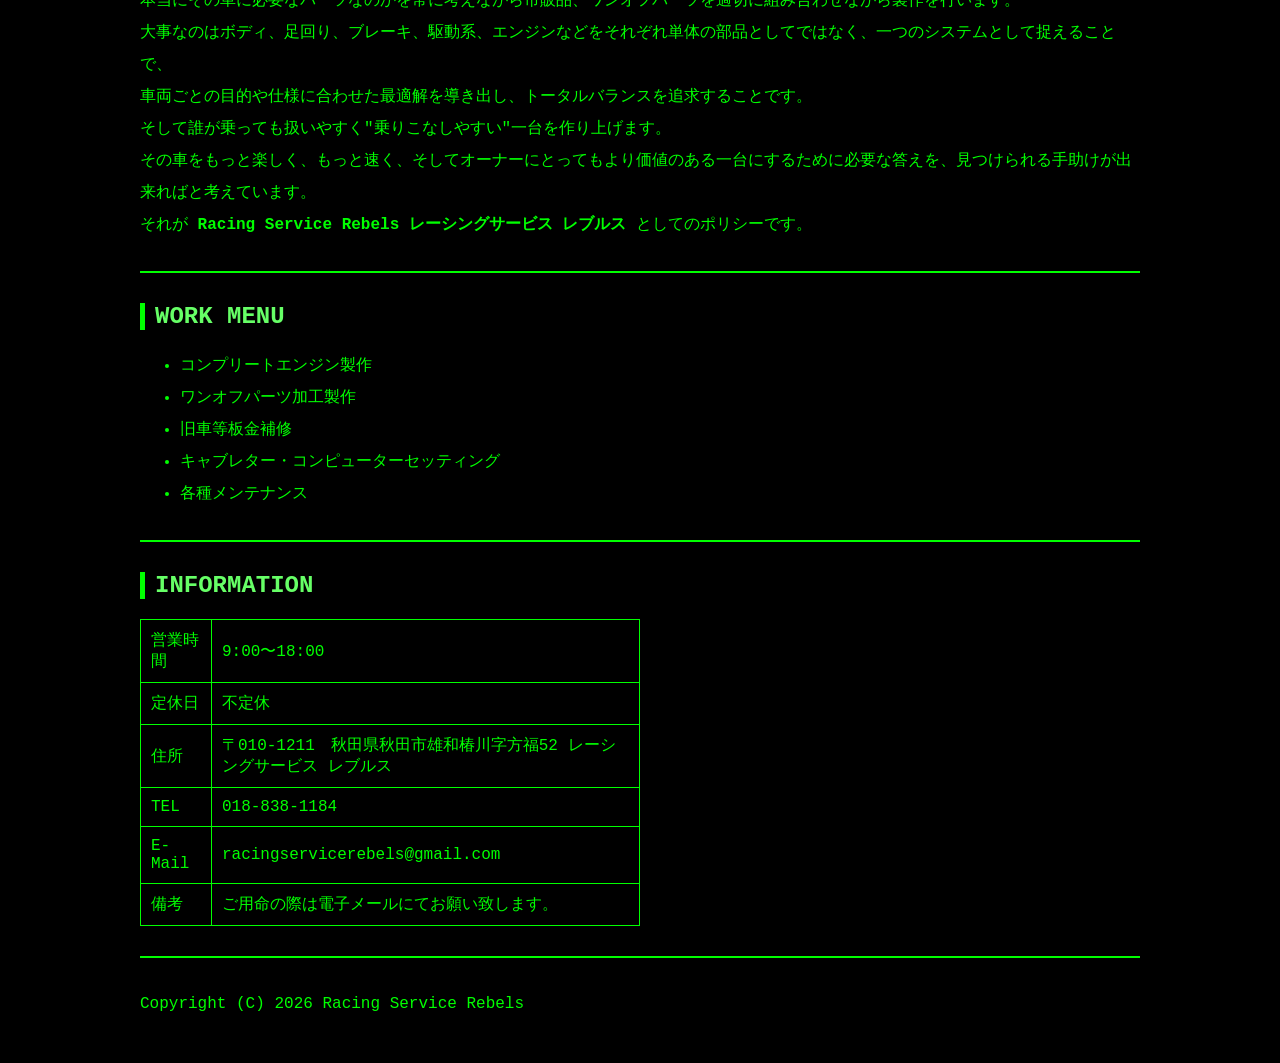
==== commit b0673b33: "Update index.html" ====
--- a/index.html
+++ b/index.html
@@ -75,7 +75,7 @@
 
 <img src="images/KP61 1.jpeg" width="150">
   
-<img src="images/image3.jpeg" width="150"> 
+<img src="images/A11 2.jpg" width="150"> 
 
 <img src="images/JW4 6.jpeg" width="150"> 
   
